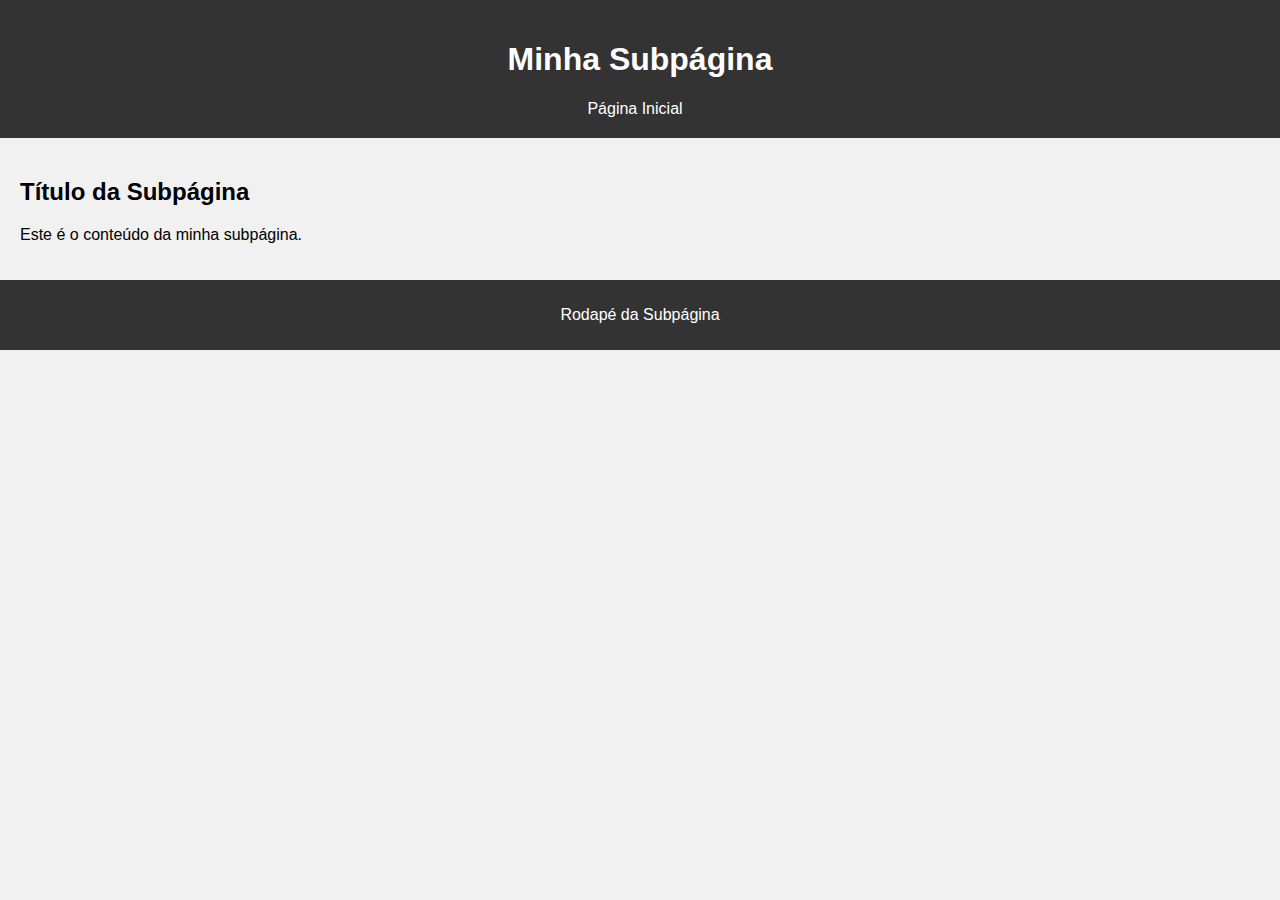
==== algebra.html @ 4e6fda7e "Add files via upload" ====
<!DOCTYPE html>
<html>
<head>
    <title>Números</title>
    <style>
        body {
            font-family: Arial, sans-serif;
            margin: 0;
            padding: 0;
            background-color: #f1f1f1;
        }

        header {
            background-color: #333;
            padding: 20px;
            color: #fff;
            text-align: center;
        }

        nav ul {
            list-style-type: none;
            margin: 0;
            padding: 0;
        }

        nav li {
            display: inline;
            margin-right: 10px;
        }

        nav a {
            text-decoration: none;
            color: #fff;
        }

        main {
            padding: 20px;
        }

        footer {
            background-color: #333;
            padding: 10px;
            color: #fff;
            text-align: center;
        }
    </style>
</head>
<body>
    <header>
        <h1>Minha Subpágina</h1>
        <nav>
            <ul>
                <li><a href="index.html">Página Inicial</a></li>
            </ul>
        </nav>
    </header>

    <main>
        <h2>Título da Subpágina</h2>
        <p>Este é o conteúdo da minha subpágina.</p>
    </main>

    <footer>
        <p>Rodapé da Subpágina</p>
    </footer>
</body>
</html>
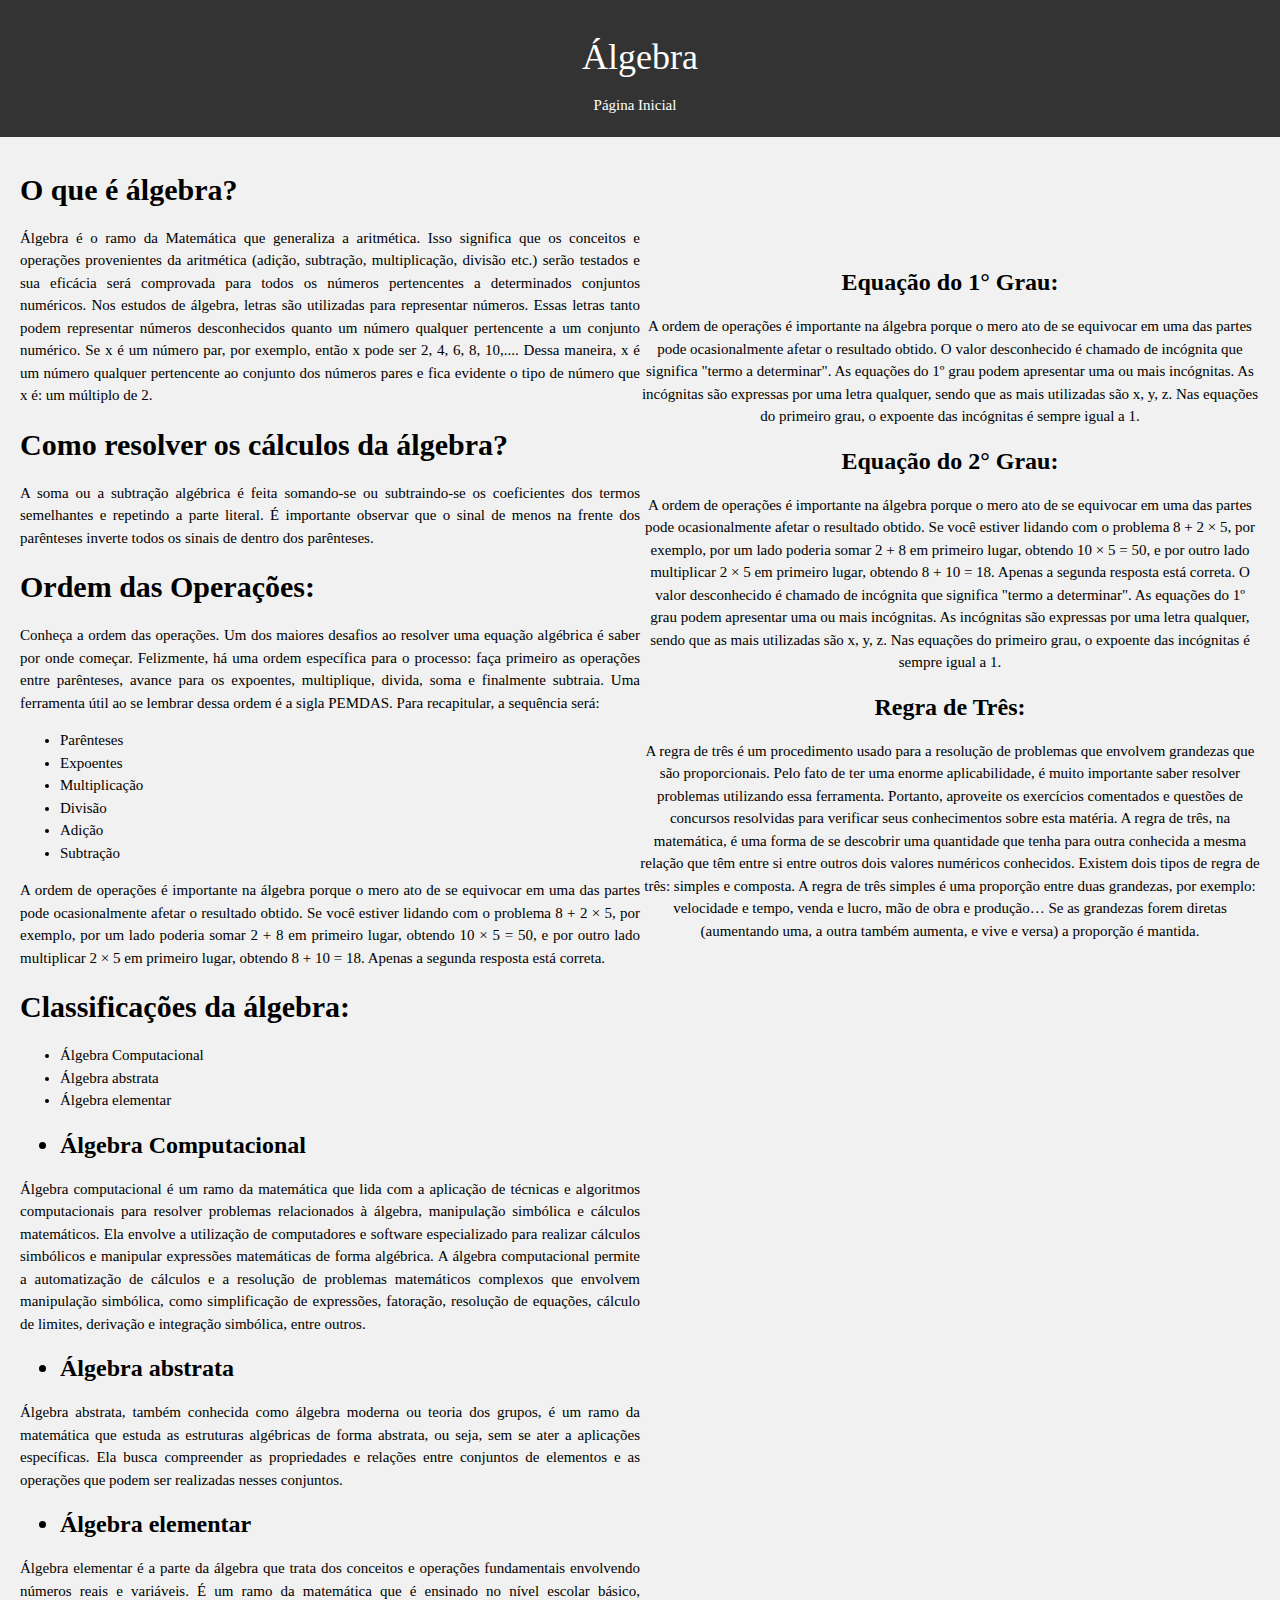
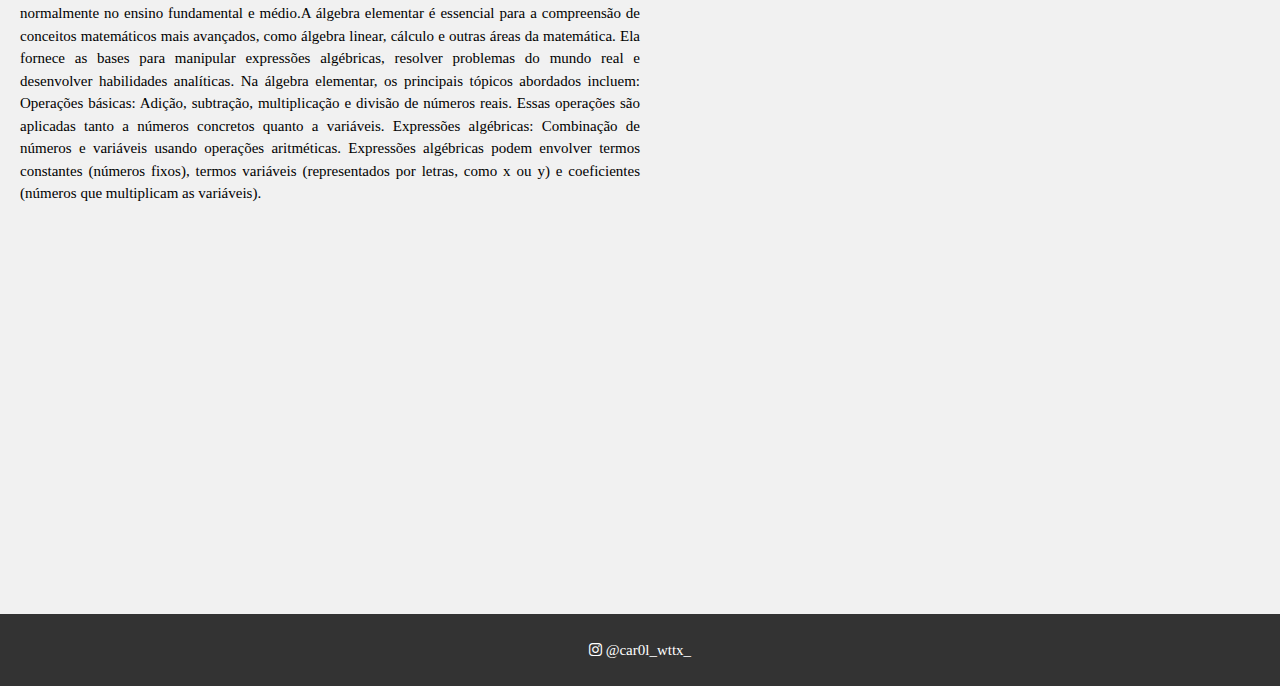
==== commit 872a9e83: "Update algebra.html" ====
--- a/algebra.html
+++ b/algebra.html
@@ -1,7 +1,10 @@
 <!DOCTYPE html>
 <html>
+
 <head>
-    <title>Números</title>
+    <title>Álgebra</title>
+    <link rel="stylesheet" href="https://cdnjs.cloudflare.com/ajax/libs/font-awesome/4.7.0/css/font-awesome.min.css">
+    <link rel="stylesheet" href="https://www.w3schools.com/w3css/4/w3.css">
     <style>
         body {
             font-family: Arial, sans-serif;
@@ -43,11 +46,28 @@
             color: #fff;
             text-align: center;
         }
+
+        body,
+        h1,
+        h2,
+        h3,
+        h4,
+        h5,
+        h6,
+        p {
+            font-family: Georgia, serif;
+        }
+
+        h2,
+        h3 {
+            font-weight: bold;
+        }
     </style>
 </head>
-<body>
+
+<body >
     <header>
-        <h1>Minha Subpágina</h1>
+        <h1>Álgebra</h1>
         <nav>
             <ul>
                 <li><a href="index.html">Página Inicial</a></li>
@@ -56,12 +76,173 @@
     </header>
 
     <main>
-        <h2>Título da Subpágina</h2>
-        <p>Este é o conteúdo da minha subpágina.</p>
+        <div class="w3-row" style="text-align: justify;">
+            <div class="w3-col m6">
+                <h2>O que é álgebra?</h2>
+                <p>Álgebra é o ramo da Matemática que generaliza a aritmética. Isso significa que os conceitos e
+                    operações
+                    provenientes da aritmética
+                    (adição, subtração, multiplicação, divisão etc.) serão testados e sua eficácia será comprovada
+                    para
+                    todos os números pertencentes a
+                    determinados conjuntos numéricos. Nos estudos de álgebra, letras são utilizadas para representar
+                    números. Essas letras tanto podem
+                    representar números desconhecidos quanto um número qualquer pertencente a um conjunto numérico.
+                    Se x é
+                    um número par, por exemplo,
+                    então x pode ser 2, 4, 6, 8, 10,.... Dessa maneira, x é um número qualquer pertencente ao
+                    conjunto dos
+                    números pares e fica evidente
+                    o tipo de número que x é: um múltiplo de 2.
+                </p>
+
+                <h2>Como resolver os cálculos da álgebra?</h2>
+                <p>A soma ou a subtração algébrica é feita somando-se ou subtraindo-se os coeficientes dos termos
+                    semelhantes e repetindo a parte literal. É importante observar que o sinal de menos na frente dos
+                    parênteses inverte todos os sinais de dentro dos parênteses.</p>
+
+                <h2>Ordem das Operações:</h2>
+                <p style="text-align: justify;">Conheça a ordem das operações. Um dos maiores desafios ao resolver uma equação algébrica é saber por
+                    onde começar. Felizmente, há uma ordem específica para o processo: faça primeiro as operações entre
+                    parênteses, avance para os expoentes, multiplique, divida, soma e finalmente subtraia. Uma
+                    ferramenta útil ao se lembrar dessa ordem é a sigla PEMDAS. Para recapitular, a sequência será:
+                <ul>
+                    <li>Parênteses</li>
+                    <li>Expoentes</li>
+                    <li>Multiplicação</li>
+                    <li>Divisão</li>
+                    <li>Adição</li>
+                    <li>Subtração</li>
+                </ul>
+                A ordem de operações é importante na álgebra porque o mero ato de se equivocar em uma das partes pode
+                ocasionalmente afetar o resultado obtido. Se você estiver lidando com o problema 8 + 2 × 5, por exemplo,
+                por um lado poderia somar 2 + 8 em primeiro lugar, obtendo 10 × 5 = 50, e por outro lado multiplicar 2 ×
+                5
+                em primeiro lugar, obtendo 8 + 10 = 18. Apenas a segunda resposta está correta.
+
+                </p>
+
+
+                <h2>Classificações da álgebra:</h2>
+                <p>
+                <ul>
+                    <li>Álgebra Computacional</li>
+                    <li>Álgebra abstrata</li>
+                    <li>Álgebra elementar</li>
+                </ul>
+                </p>
+                <ul>
+
+                    <h3>
+                        <li>Álgebra Computacional</li>
+                    </h3>
+                </ul>
+                <p>Álgebra computacional é um ramo da matemática que lida com a aplicação de técnicas e algoritmos
+                    computacionais para resolver problemas relacionados à álgebra, manipulação simbólica e cálculos
+                    matemáticos. Ela envolve a utilização de computadores e software especializado para realizar
+                    cálculos simbólicos e manipular expressões matemáticas de forma algébrica.
+                    A álgebra computacional permite a automatização de cálculos e a resolução de problemas matemáticos
+                    complexos que envolvem manipulação simbólica, como simplificação de expressões, fatoração, resolução
+                    de equações, cálculo de limites, derivação e integração simbólica, entre outros.</p>
+
+
+                <ul>
+                    <h3>
+                        <li>Álgebra abstrata</li>
+                    </h3>
+                </ul>
+                <p>Álgebra abstrata, também conhecida como álgebra moderna ou teoria dos grupos, é um ramo da matemática
+                    que estuda as estruturas algébricas de forma abstrata, ou seja, sem se ater a aplicações
+                    específicas. Ela busca compreender as propriedades e relações entre conjuntos de elementos e as
+                    operações que podem ser realizadas nesses conjuntos.</p>
+
+                <ul>
+                    <h3>
+                        <li>Álgebra elementar</li>
+                    </h3>
+                </ul>
+                <p>Álgebra elementar é a parte da álgebra que trata dos conceitos e operações fundamentais envolvendo
+                    números reais e variáveis. É um ramo da matemática que é ensinado no nível escolar básico,
+                    normalmente no ensino fundamental e médio.A álgebra elementar é essencial para a compreensão de
+                    conceitos matemáticos mais avançados, como álgebra linear, cálculo e outras áreas da matemática. Ela
+                    fornece as bases para manipular expressões algébricas, resolver problemas do mundo real e
+                    desenvolver habilidades analíticas.
+                    Na álgebra elementar, os principais tópicos abordados incluem:
+
+                    Operações básicas: Adição, subtração, multiplicação e divisão de números reais. Essas operações são
+                    aplicadas tanto a números concretos quanto a variáveis.
+
+                    Expressões algébricas: Combinação de números e variáveis usando operações aritméticas. Expressões
+                    algébricas podem envolver termos constantes (números fixos), termos variáveis (representados por
+                    letras, como x ou y) e coeficientes (números que multiplicam as variáveis).</p>
+
+                <div class="w3-center"><br>
+                    <p> <iframe width="600" height="315" src="https://www.youtube.com/embed/i7MZpiRht2E"
+                            title="YouTube video player" frameborder="0"
+                            allow="accelerometer; autoplay; clipboard-write; encrypted-media; gyroscope; picture-in-picture; web-share"
+                            allowfullscreen></iframe></p>
+                </div>
+            </div>
+
+            <div class="w3-col m6 w3-center " >
+
+                <p> <img src="algebra1.jpg" alt=""></p><br>
+                <img src="algebra2.jpg" alt="" width="64.5%">
+
+                <h3>Equação do 1° Grau:</h3>
+                <p>
+                    A ordem de operações é importante na álgebra porque o mero ato de se equivocar em uma das partes
+                    pode ocasionalmente
+                    afetar o resultado obtido. O valor desconhecido é chamado de incógnita que
+                    significa "termo a
+                    determinar". As equações do 1º grau podem apresentar uma ou mais incógnitas. As incógnitas são
+                    expressas por uma
+                    letra qualquer, sendo que as mais utilizadas são x, y, z. Nas equações do primeiro grau, o expoente
+                    das incógnitas
+                    é sempre igual a 1.
+                </p>
+                <h3>Equação do 2° Grau:</h3>
+                <p>A ordem de operações é importante na álgebra porque o mero ato de se equivocar em uma das partes pode
+                    ocasionalmente afetar o resultado obtido. Se você estiver lidando com o problema 8 + 2 × 5, por
+                    exemplo, por um lado poderia somar 2 + 8 em primeiro lugar, obtendo 10 × 5 = 50, e por outro lado
+                    multiplicar 2 × 5 em primeiro lugar, obtendo 8 + 10 = 18. Apenas a segunda resposta está correta. O
+                    valor desconhecido é chamado de incógnita que significa "termo a determinar". As equações do 1º grau
+                    podem apresentar uma ou mais incógnitas. As incógnitas são expressas por uma letra qualquer, sendo
+                    que as mais utilizadas são x, y, z. Nas equações do primeiro grau, o expoente das incógnitas é
+                    sempre igual a 1.</p>
+
+                <h3>Regra de Três:</h3>
+                <p>A regra de três é um procedimento usado para a resolução de problemas que envolvem grandezas que são
+                    proporcionais. Pelo fato de ter uma enorme aplicabilidade, é muito importante saber resolver
+                    problemas utilizando
+                    essa ferramenta. Portanto, aproveite os exercícios comentados e questões de concursos resolvidas
+                    para verificar seus
+                    conhecimentos sobre esta matéria. A regra de três, na matemática, é uma forma de se descobrir uma
+                    quantidade que tenha para outra conhecida a mesma relação que têm entre si entre outros dois valores
+                    numéricos conhecidos. Existem dois tipos de regra de três: simples e composta. A regra de três
+                    simples é uma proporção entre duas grandezas, por exemplo: velocidade e tempo, venda e lucro, mão de
+                    obra e produção… Se as grandezas forem diretas (aumentando uma, a outra também aumenta, e vive e
+                    versa) a proporção é mantida.</p>
+
+                <div class="w3-center">
+                    <p><iframe width="600" height="315" src="https://www.youtube.com/embed/j6dy4VrsFvA"
+                            title="YouTube video player" frameborder="0"
+                            allow="accelerometer; autoplay; clipboard-write; encrypted-media; gyroscope; picture-in-picture; web-share"
+                            allowfullscreen></iframe></p>
+                </div>
+            </div>
+        </div>
     </main>
 
     <footer>
-        <p>Rodapé da Subpágina</p>
+        <p>
+            <i class="fa fa-instagram"></i><a href="https://instagram.com/car0l_wttx_"
+                style="text-decoration: none;">  @car0l_wttx_</a>
+        </p>
     </footer>
+
+
+
 </body>
-</html>+
+</html>
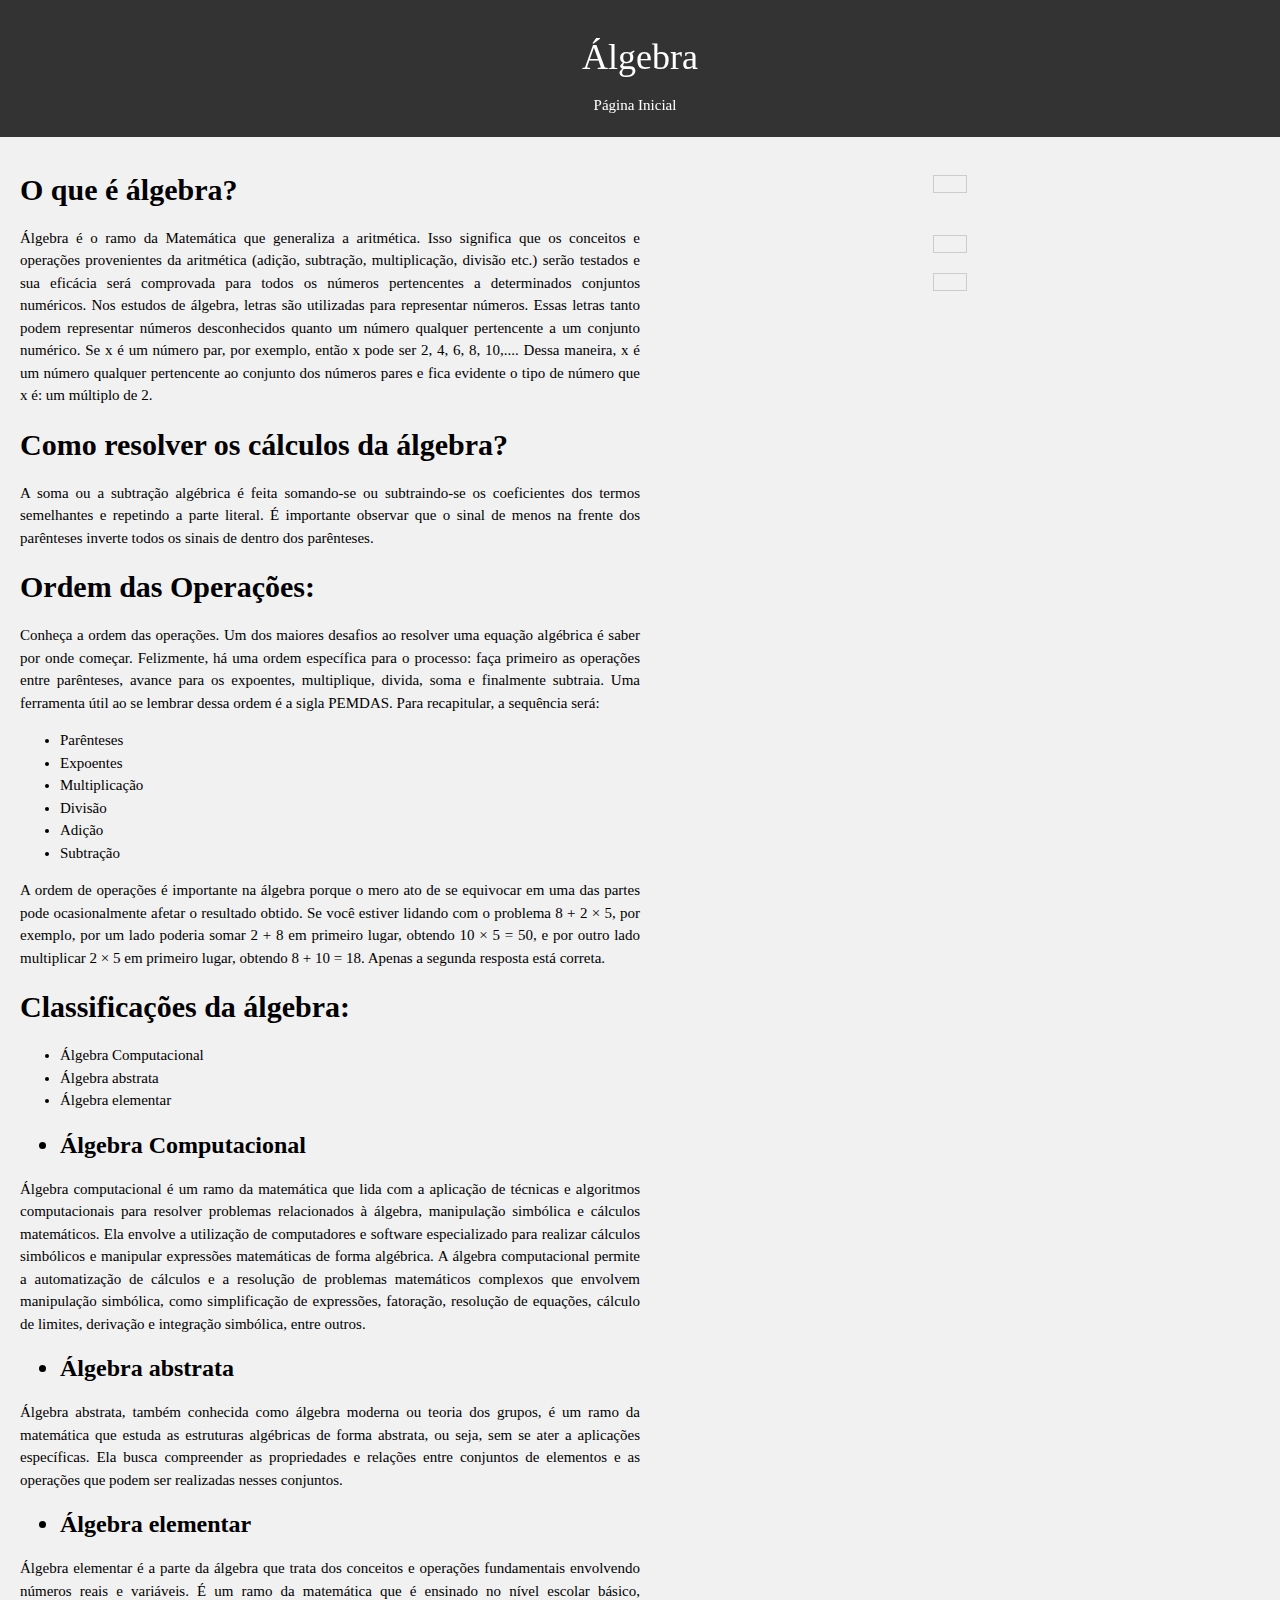
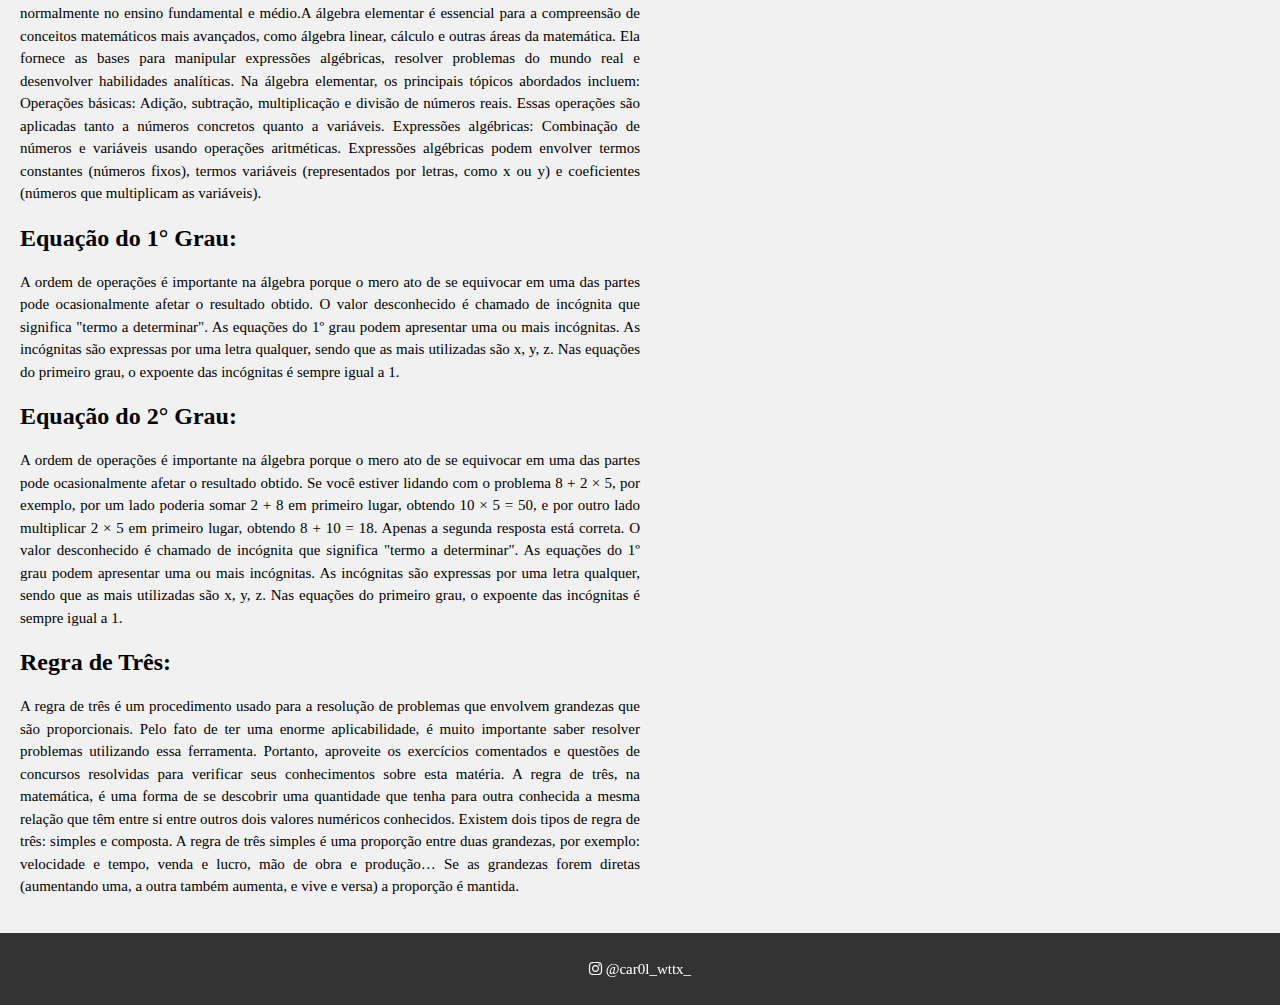
==== commit 15dcce1d: "Update algebra.html" ====
--- a/algebra.html
+++ b/algebra.html
@@ -176,19 +176,7 @@
                     algébricas podem envolver termos constantes (números fixos), termos variáveis (representados por
                     letras, como x ou y) e coeficientes (números que multiplicam as variáveis).</p>
 
-                <div class="w3-center"><br>
-                    <p> <iframe width="600" height="315" src="https://www.youtube.com/embed/i7MZpiRht2E"
-                            title="YouTube video player" frameborder="0"
-                            allow="accelerometer; autoplay; clipboard-write; encrypted-media; gyroscope; picture-in-picture; web-share"
-                            allowfullscreen></iframe></p>
-                </div>
-            </div>
-
-            <div class="w3-col m6 w3-center " >
-
-                <p> <img src="algebra1.jpg" alt=""></p><br>
-                <img src="algebra2.jpg" alt="" width="64.5%">
-
+                
                 <h3>Equação do 1° Grau:</h3>
                 <p>
                     A ordem de operações é importante na álgebra porque o mero ato de se equivocar em uma das partes
@@ -224,12 +212,22 @@
                     obra e produção… Se as grandezas forem diretas (aumentando uma, a outra também aumenta, e vive e
                     versa) a proporção é mantida.</p>
 
-                <div class="w3-center">
-                    <p><iframe width="600" height="315" src="https://www.youtube.com/embed/j6dy4VrsFvA"
+                
+            </div>
+
+            <div class="w3-col m6 w3-center " >
+
+                <p> <img src="siteimagens/algebra1.jpg" alt="" class="w3-border w3-padding"></p><br>
+                <img src="siteimagens/algebra2.jpg" alt="" width="68%" class="w3-border w3-padding">
+                <p> <img src="siteimagens/algebra3.png" alt="" width="68%" class="w3-border w3-padding"></p><br>
+                <div class="w3-center"><br>
+                    <p> <iframe width="625" height="315" src="https://www.youtube.com/embed/i7MZpiRht2E"
                             title="YouTube video player" frameborder="0"
                             allow="accelerometer; autoplay; clipboard-write; encrypted-media; gyroscope; picture-in-picture; web-share"
                             allowfullscreen></iframe></p>
                 </div>
+
+                
             </div>
         </div>
     </main>
@@ -243,6 +241,9 @@
 
 
 
+
+
+
 </body>
 
 </html>
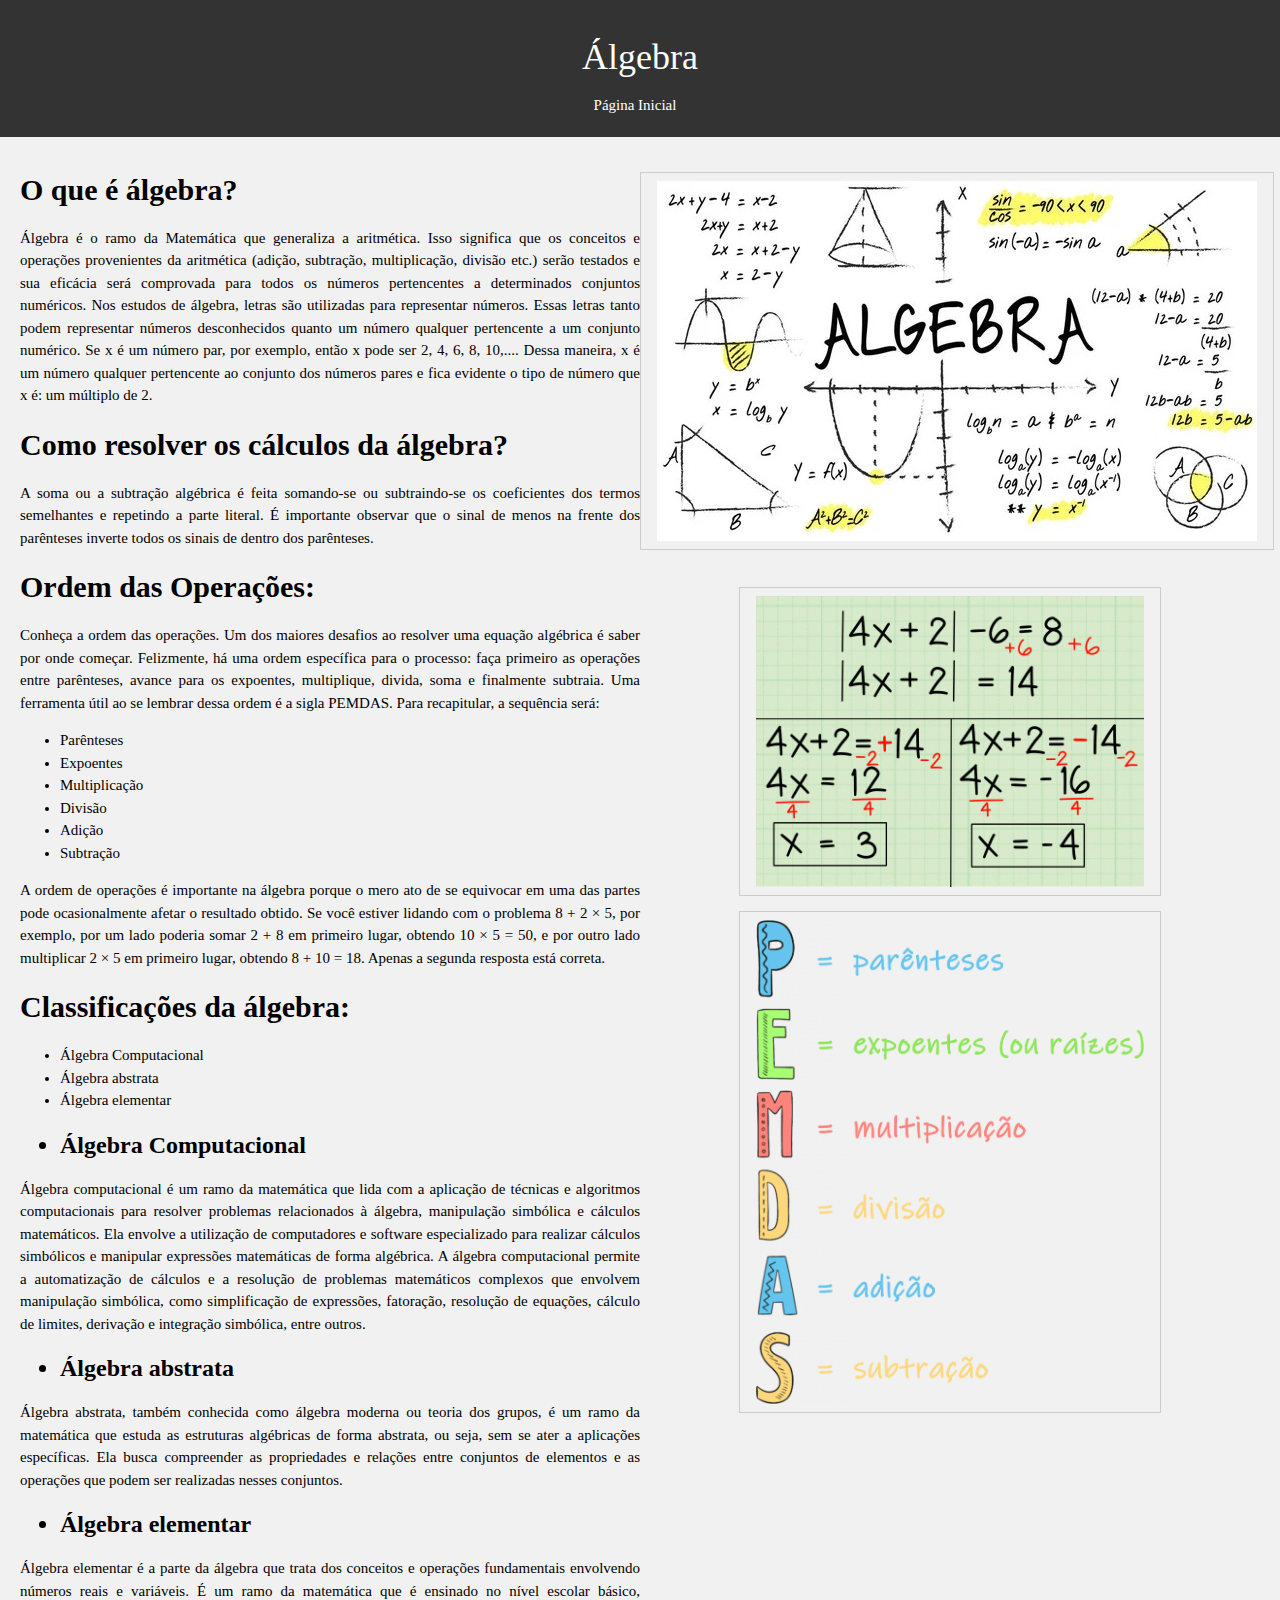
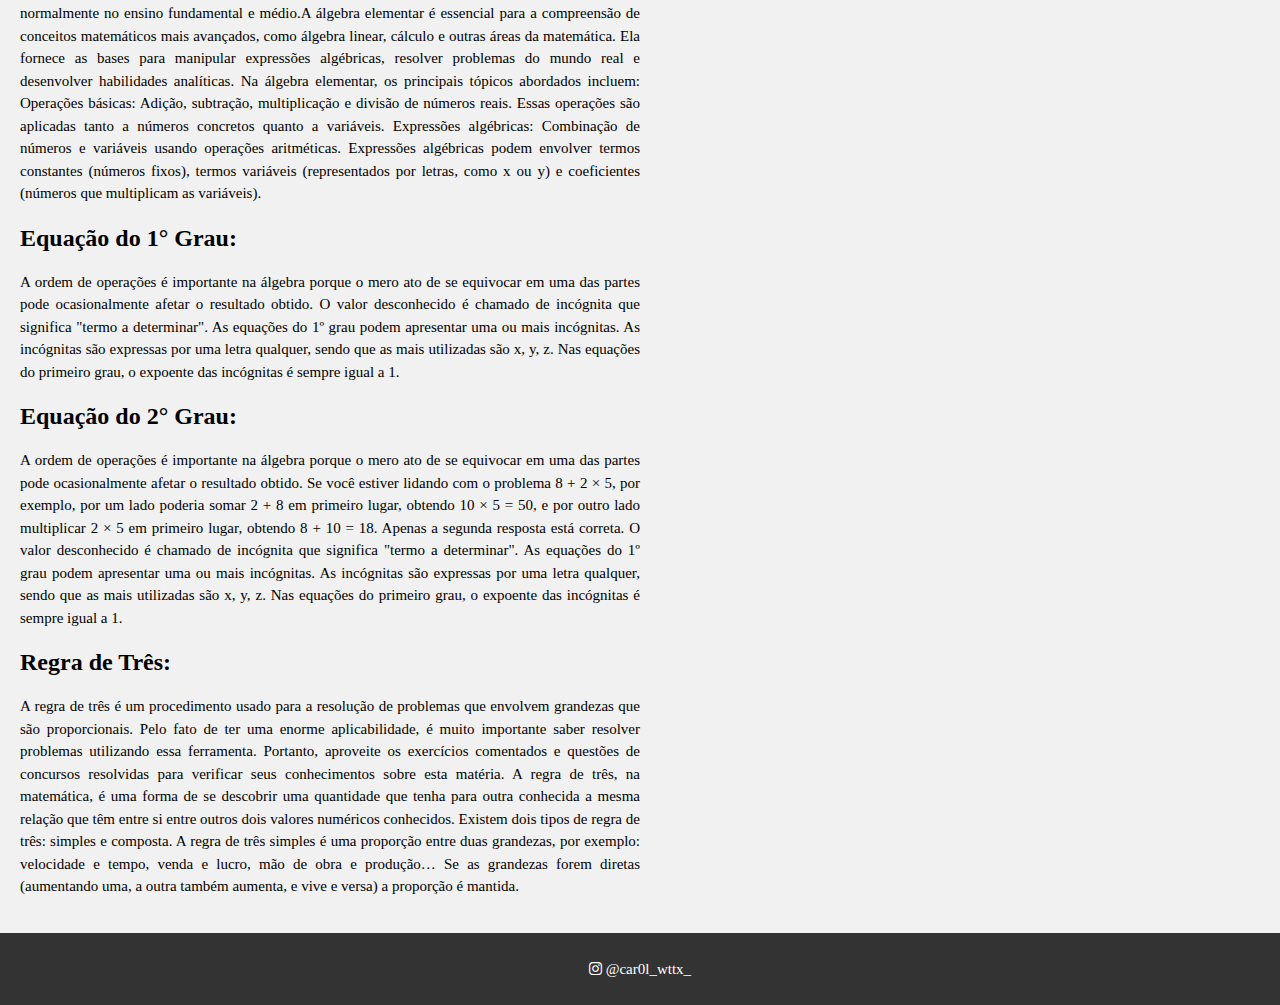
==== commit e0f2c70c: "Update algebra.html" ====
--- a/algebra.html
+++ b/algebra.html
@@ -217,8 +217,8 @@
 
             <div class="w3-col m6 w3-center " >
 
-                <p> <img src="siteimagens/algebra1.jpg" alt="" class="w3-border w3-padding"></p><br>
-                <img src="siteimagens/algebra2.jpg" alt="" width="68%" class="w3-border w3-padding">
+                <p> <img src="siteimagens/algebra1.jpeg" alt="" class="w3-border w3-padding"></p><br>
+                <img src="siteimagens/algebra2.jpeg" alt="" width="68%" class="w3-border w3-padding">
                 <p> <img src="siteimagens/algebra3.png" alt="" width="68%" class="w3-border w3-padding"></p><br>
                 <div class="w3-center"><br>
                     <p> <iframe width="625" height="315" src="https://www.youtube.com/embed/i7MZpiRht2E"
